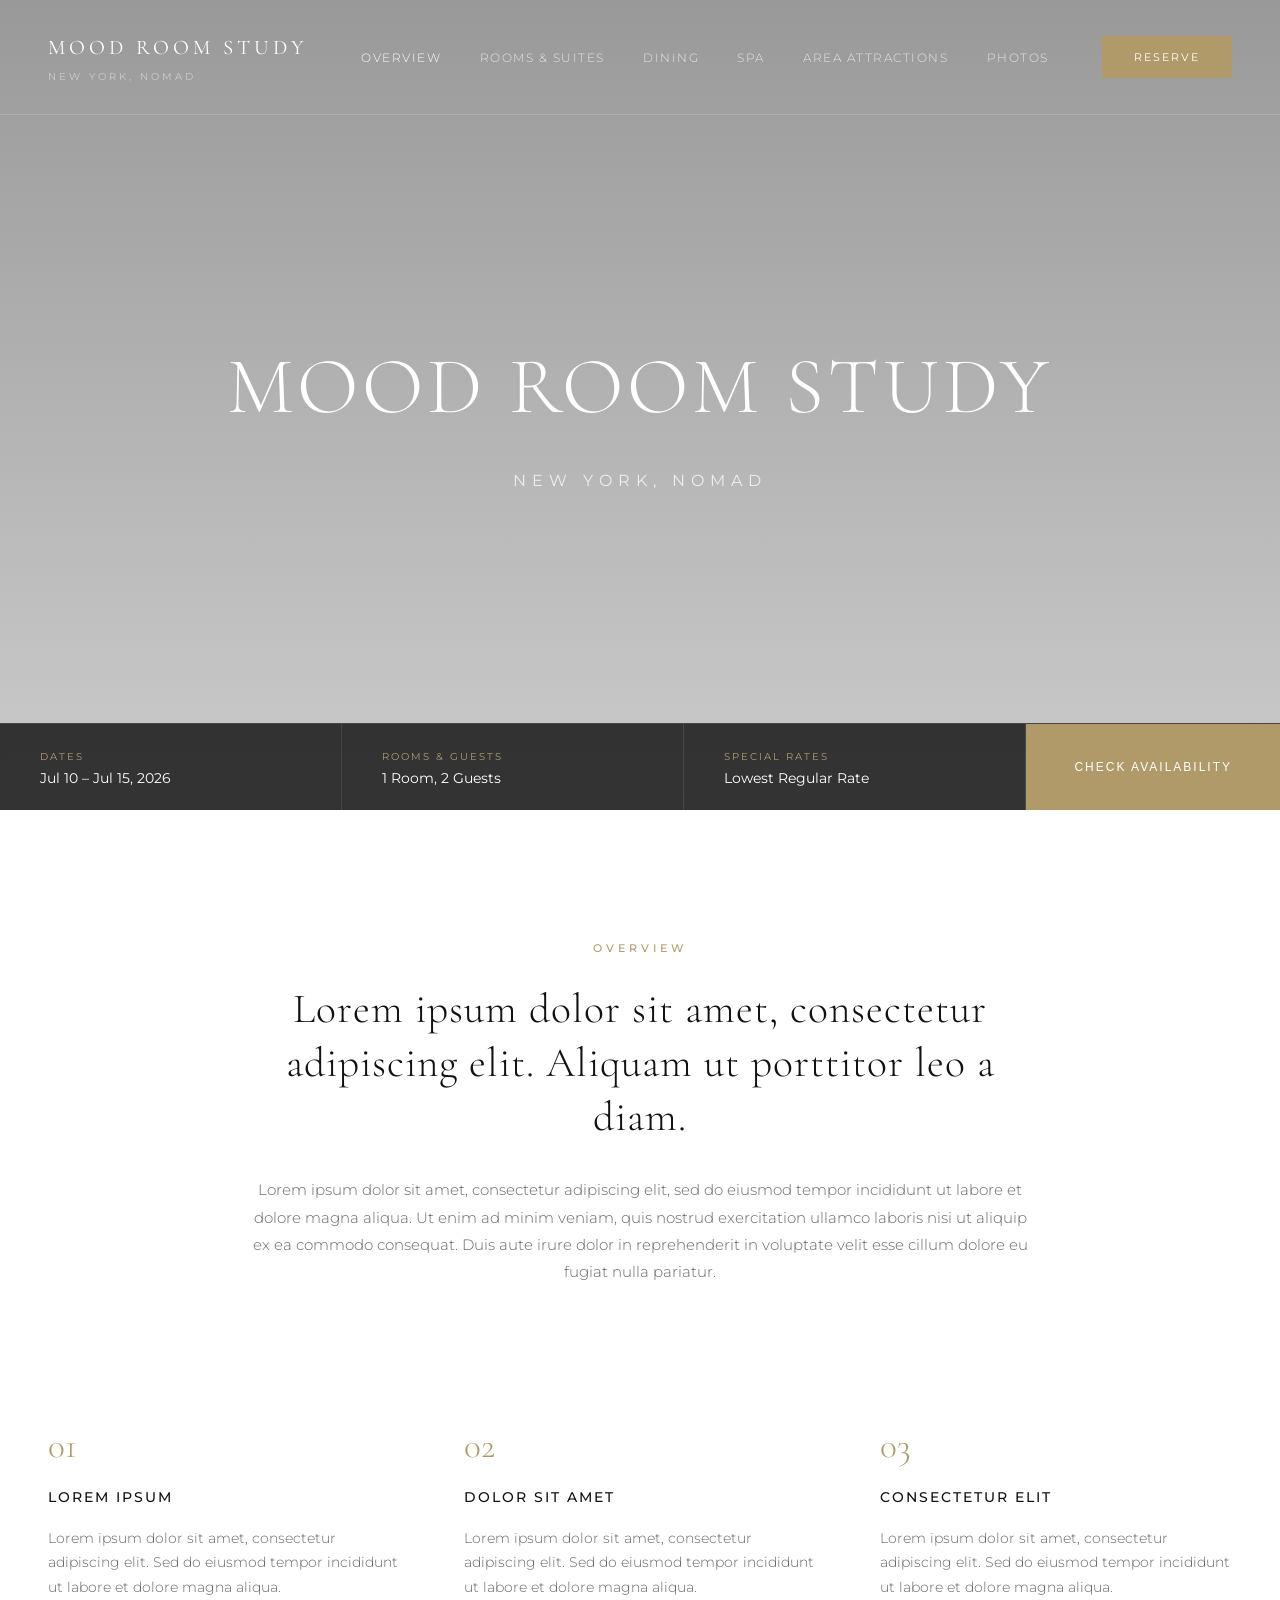
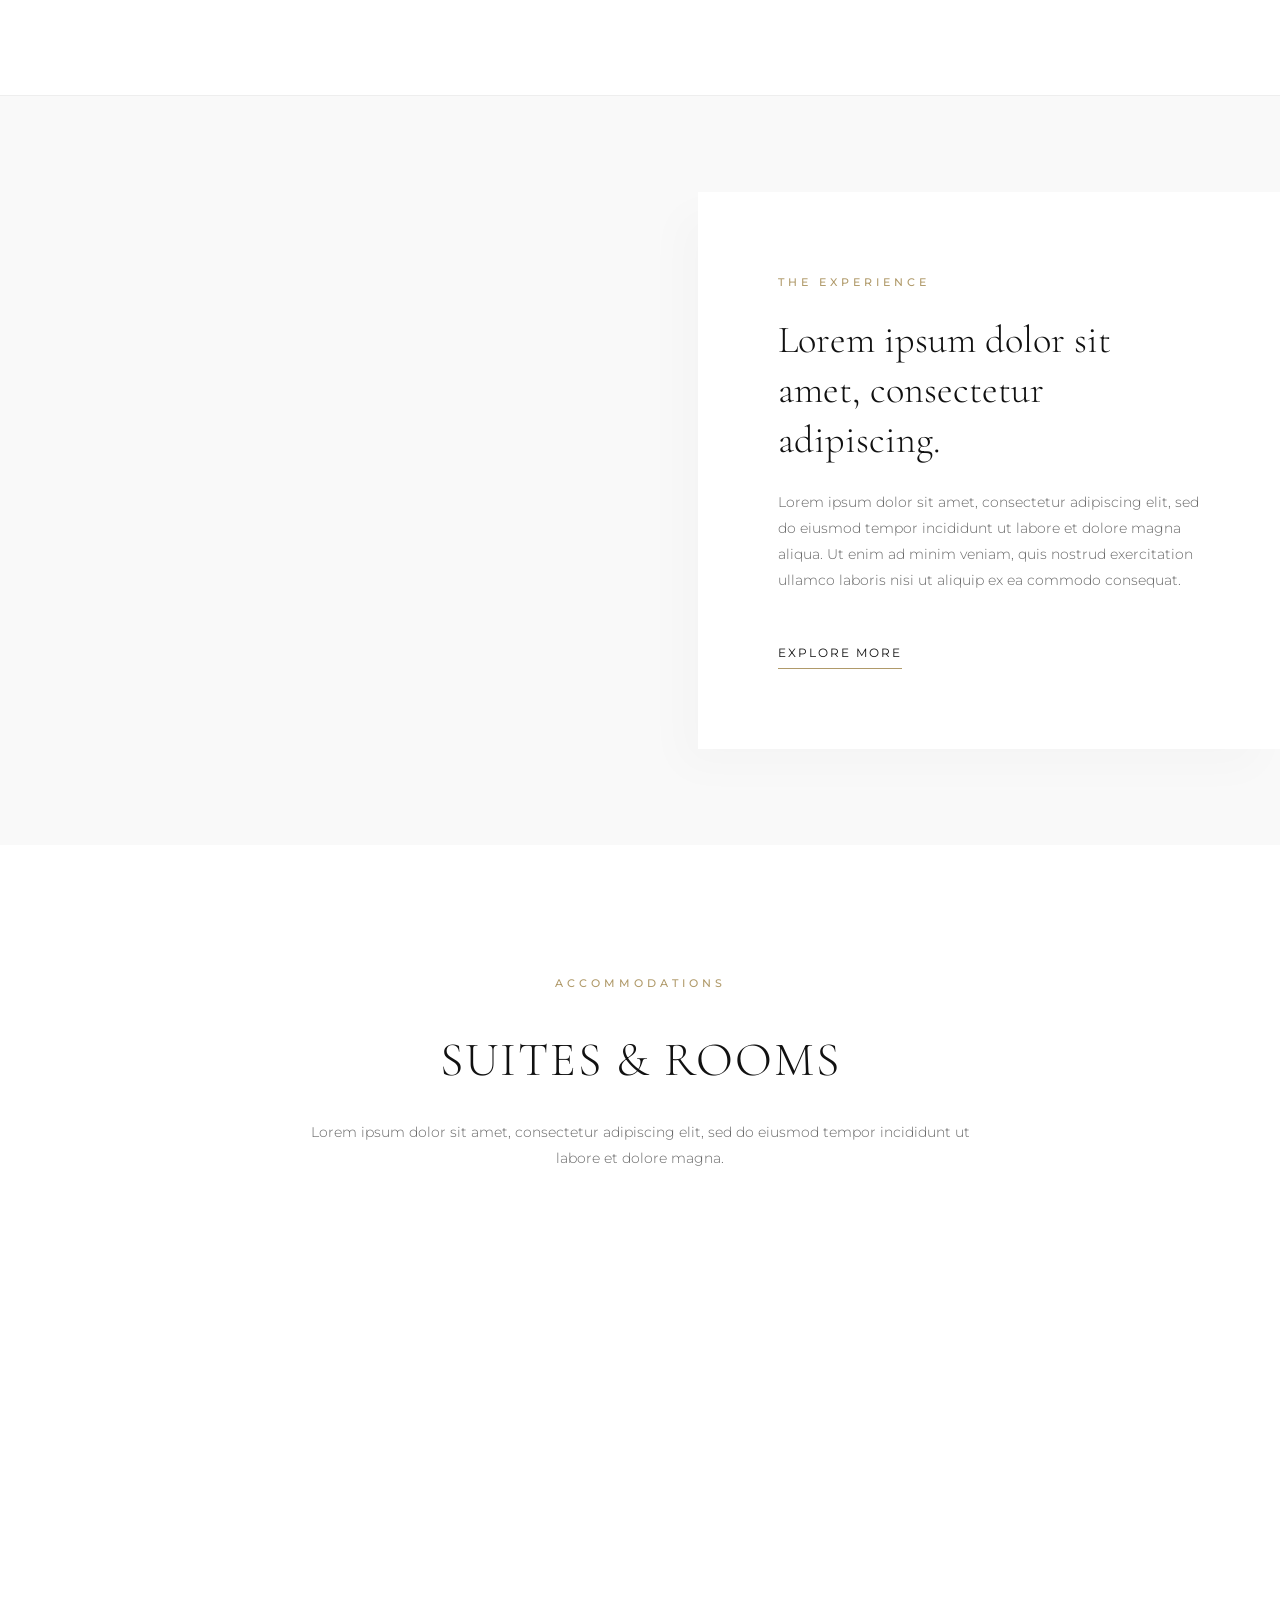
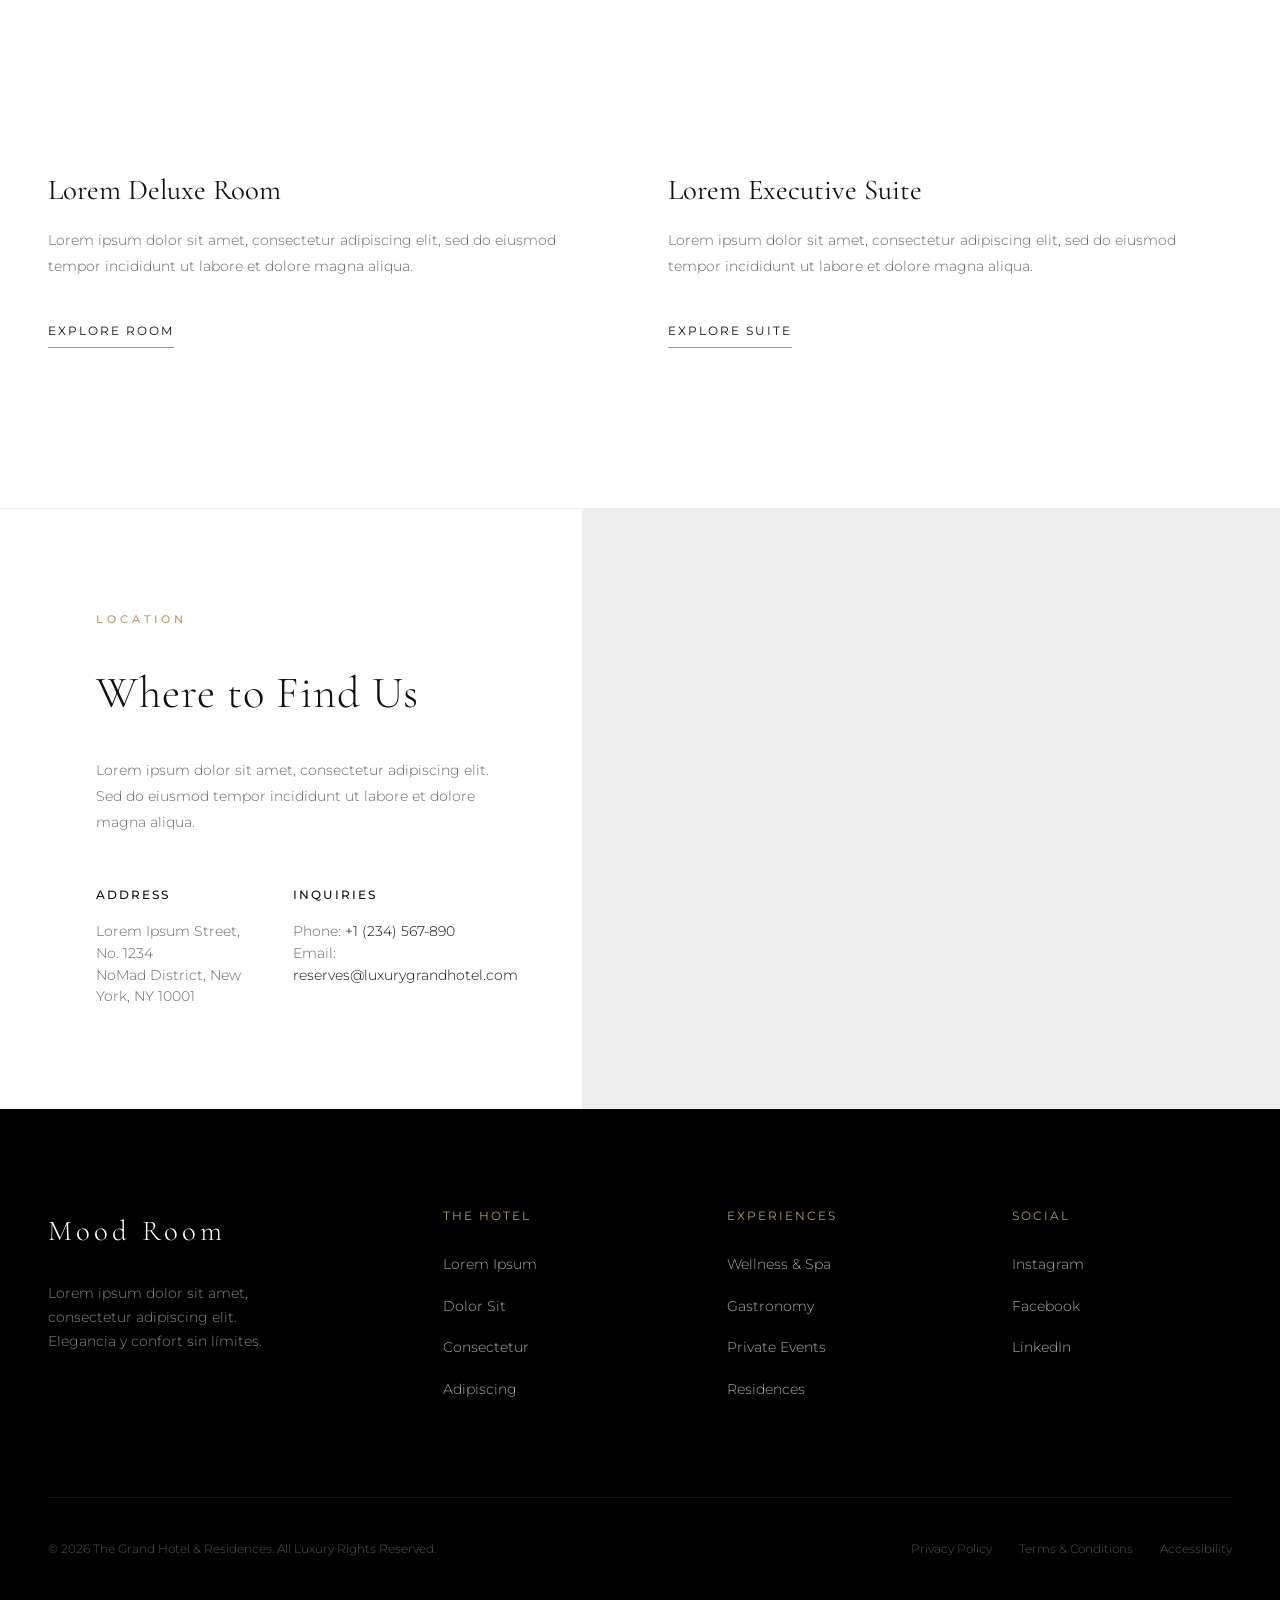
==== index.html @ 5d23f2e6 "Add files via upload" ====
<!DOCTYPE html>
<html lang="es">
<head>
    <meta charset="UTF-8">
    <meta name="viewport" content="width=device-width, initial-scale=1.0">
    <title>Mood Room Study Co</title>
    <link rel="stylesheet" href="style.css">
</head>
<body>

    <!-- NAV/HEADER ESTILO RITZ -->
    <header>
        <div class="header-container">
            <a href="#" class="logo">
                MOOD ROOM STUDY <span>NEW YORK, NOMAD</span>
            </a>
            <nav>
                <ul>
                    <li><a href="#" class="active">Overview</a></li>
                    <li><a href="#">Rooms & Suites</a></li>
                    <li><a href="#">Dining</a></li>
                    <li><a href="#">Spa</a></li>
                    <li><a href="#">Area Attractions</a></li>
                    <li><a href="#">Photos</a></li>
                </ul>
            </nav>
            <a href="#" class="btn-reserve">Reserve</a>
        </div>
    </header>

    <!-- HERO SECTION -->
    <section class="hero">
        <div class="hero-overlay"></div>
        <div class="hero-content">
            <h1>Mood Room Study</h1>
            <p class="hotel-location">New York, NoMad</p>
        </div>

        <!-- BARRA DE RESERVA INTEGRADA -->
        <div class="booking-strip">
            <div class="booking-item">
                <span>Dates</span>
                <input type="text" value="Jul 10 – Jul 15, 2026" readonly>
            </div>
            <div class="booking-item">
                <span>Rooms & Guests</span>
                <input type="text" value="1 Room, 2 Guests" readonly>
            </div>
            <div class="booking-item">
                <span>Special Rates</span>
                <input type="text" value="Lowest Regular Rate" readonly>
            </div>
            <button class="booking-submit">Check Availability</button>
        </div>
    </section>

    <!-- INTRODUCCIÓN PRINCIPAL -->
    <section class="overview-intro">
        <div class="container-small">
            <span class="section-tag">Overview</span>
            <h2>Lorem ipsum dolor sit amet, consectetur adipiscing elit. Aliquam ut porttitor leo a diam.</h2>
            <p>Lorem ipsum dolor sit amet, consectetur adipiscing elit, sed do eiusmod tempor incididunt ut labore et dolore magna aliqua. Ut enim ad minim veniam, quis nostrud exercitation ullamco laboris nisi ut aliquip ex ea commodo consequat. Duis aute irure dolor in reprehenderit in voluptate velit esse cillum dolore eu fugiat nulla pariatur.</p>
        </div>
    </section>

    <!-- SECCIÓN DE AMENIDADES / HIGHLIGHTS (3 COLUMNAS DELGADAS) -->
    <section class="hotel-highlights">
        <div class="container-large">
            <div class="highlights-grid">
                <div class="highlight-item">
                    <span class="highlight-number">01</span>
                    <h3>Lorem Ipsum</h3>
                    <p>Lorem ipsum dolor sit amet, consectetur adipiscing elit. Sed do eiusmod tempor incididunt ut labore et dolore magna aliqua.</p>
                </div>
                <div class="highlight-item">
                    <span class="highlight-number">02</span>
                    <h3>Dolor Sit Amet</h3>
                    <p>Lorem ipsum dolor sit amet, consectetur adipiscing elit. Sed do eiusmod tempor incididunt ut labore et dolore magna aliqua.</p>
                </div>
                <div class="highlight-item">
                    <span class="highlight-number">03</span>
                    <h3>Consectetur Elit</h3>
                    <p>Lorem ipsum dolor sit amet, consectetur adipiscing elit. Sed do eiusmod tempor incididunt ut labore et dolore magna aliqua.</p>
                </div>
            </div>
        </div>
    </section>

    <!-- BANNER INTERMEDIO DE LUJO (IMAGEN + TEXTO) -->
    <section class="mid-banner">
        <div class="mid-banner-grid">
            <div class="mid-banner-img"></div>
            <div class="mid-banner-text">
                <span class="section-tag">The Experience</span>
                <h2>Lorem ipsum dolor sit amet, consectetur adipiscing.</h2>
                <p>Lorem ipsum dolor sit amet, consectetur adipiscing elit, sed do eiusmod tempor incididunt ut labore et dolore magna aliqua. Ut enim ad minim veniam, quis nostrud exercitation ullamco laboris nisi ut aliquip ex ea commodo consequat.</p>
                <a href="#" class="luxury-link">Explore More</a>
            </div>
        </div>
    </section>

    <!-- SECCIÓN: SUITES & ROOMS (AQUÍ CIERRA EL CÓDIGO) -->
    <section class="rooms-suites-section">
        <div class="container-large">
            <div class="rooms-header">
                <span class="section-tag">Accommodations</span>
                <h2>Suites & Rooms</h2>
                <p>Lorem ipsum dolor sit amet, consectetur adipiscing elit, sed do eiusmod tempor incididunt ut labore et dolore magna.</p>
            </div>

            <div class="rooms-showcase-grid">
                <!-- Habitación Tipo 1 -->
                <div class="room-showcase-card">
                    <div class="room-showcase-img img-room-1"></div>
                    <div class="room-showcase-content">
                        <h3>Lorem Deluxe Room</h3>
                        <p>Lorem ipsum dolor sit amet, consectetur adipiscing elit, sed do eiusmod tempor incididunt ut labore et dolore magna aliqua.</p>
                        <a href="#" class="luxury-link">Explore Room</a>
                    </div>
                </div>

                <!-- Habitación Tipo 2 -->
                <div class="room-showcase-card">
                    <div class="room-showcase-img img-room-2"></div>
                    <div class="room-showcase-content">
                        <h3>Lorem Executive Suite</h3>
                        <p>Lorem ipsum dolor sit amet, consectetur adipiscing elit, sed do eiusmod tempor incididunt ut labore et dolore magna aliqua.</p>
                        <a href="#" class="luxury-link">Explore Suite</a>
                    </div>
                </div>
            </div>
        </div>
    </section>
<section class="contact-map-section">
        <div class="contact-map-grid">
            <div class="contact-info-block">
                <span class="section-tag">Location</span>
                <h2>Where to Find Us</h2>
                <p class="contact-description">Lorem ipsum dolor sit amet, consectetur adipiscing elit. Sed do eiusmod tempor incididunt ut labore et dolore magna aliqua.</p>
                
                <div class="contact-details">
                    <div class="contact-item">
                        <h4>Address</h4>
                        <p>Lorem Ipsum Street, No. 1234<br>NoMad District, New York, NY 10001</p>
                    </div>
                    <div class="contact-item">
                        <h4>Inquiries</h4>
                        <p>Phone: <a href="tel:+1234567890">+1 (234) 567-890</a></p>
                        <p>Email: <a href="mailto:reserves@luxurygrandhotel.com">reserves@luxurygrandhotel.com</a></p>
                    </div>
                </div>
            </div>

            <div class="map-container">
                <iframe 
                    src="https://www.google.com/maps/embed?pb=!1m18!1m12!1m3!1d3022.617539313364!2d-73.9912443!3d40.7440461!2m3!1f0!2f0!3f0!3m2!1i1024!2i768!4f13.1!3m3!1m2!1s0x89c259a9b3117469%3A0xd134e199a405a163!2sThe%20Ritz-Carlton%20New%20York%2C%20NoMad!5e0!3m2!1ses!2s!4v1710000000000!5m2!1ses!2s" 
                    width="100%" 
                    height="100%" 
                    style="border:0;" 
                    allowfullscreen="" 
                    loading="lazy" 
                    referrerpolicy="no-referrer-when-downgrade">
                </iframe >
            </div>
        </div>
    </section>

    <footer class="main-footer">
        <div class="container-large">
            <div class="footer-grid">
                <div class="footer-col brand-col">
                    <h3>Mood Room</h3>
                    <p>Lorem ipsum dolor sit amet, consectetur adipiscing elit. Elegancia y confort sin límites.</p>
                </div>

                <div class="footer-col">
                    <h4>The Hotel</h4>
                    <ul>
                        <li><a href="#">Lorem Ipsum</a></li>
                        <li><a href="#">Dolor Sit</a></li>
                        <li><a href="#">Consectetur</a></li>
                        <li><a href="#">Adipiscing</a></li>
                    </ul>
                </div>

                <div class="footer-col">
                    <h4>Experiences</h4>
                    <ul>
                        <li><a href="#">Wellness & Spa</a></li>
                        <li><a href="#">Gastronomy</a></li>
                        <li><a href="#">Private Events</a></li>
                        <li><a href="#">Residences</a></li>
                    </ul>
                </div>

                <div class="footer-col">
                    <h4>Social</h4>
                    <ul>
                        <li><a href="#">Instagram</a></li>
                        <li><a href="#">Facebook</a></li>
                        <li><a href="#">LinkedIn</a></li>
                    </ul>
                </div>
            </div>

            <div class="footer-bottom">
                <p>&copy; 2026 The Grand Hotel & Residences. All Luxury Rights Reserved.</p>
                <div class="footer-legal-links">
                    <a href="#">Privacy Policy</a>
                    <a href="#">Terms & Conditions</a>
                    <a href="#">Accessibility</a>
                </div>
            </div>
        </div>
    </footer>
</body>
</html>
---- style.css ----
/* Importar fuentes premium */
@import url('https://fonts.googleapis.com/css2?family=Cormorant+Garamond:ital,wght@0,300;0,400;0,500;1,300&family=Montserrat:wght@200;300;400;500&display=swap');

:root {
    --bg-dark: #000000;
    --bg-light: #ffffff;
    --text-main: #111111;
    --text-muted: #666666;
    --gold-ritz: #b09a6a; /* El dorado apagado corporativo de Ritz */
    --font-serif: 'Cormorant Garamond', serif;
    --font-sans: 'Montserrat', sans-serif;
}

* {
    margin: 0;
    padding: 0;
    box-sizing: border-box;
}

body {
    font-family: var(--font-sans);
    color: var(--text-main);
    background-color: var(--bg-light);
    line-height: 1.8;
    -webkit-font-smoothing: antialiased;
}

/* CONTENEDORES ESTÁNDAR */
.container-large {
    max-width: 1400px;
    margin: 0 auto;
    padding: 0 3rem;
}

.container-small {
    max-width: 850px;
    margin: 0 auto;
    padding: 0 2rem;
}

.section-tag {
    font-size: 0.7rem;
    text-transform: uppercase;
    letter-spacing: 4px;
    color: var(--gold-ritz);
    display: block;
    margin-bottom: 1.5rem;
    font-weight: 500;
}

.luxury-link {
    font-size: 0.75rem;
    text-transform: uppercase;
    letter-spacing: 2px;
    color: var(--text-main);
    text-decoration: none;
    border-bottom: 1px solid var(--gold-ritz);
    padding-bottom: 5px;
    display: inline-block;
    margin-top: 1rem;
    transition: color 0.3s, border-color 0.3s;
}

.luxury-link:hover {
    color: var(--gold-ritz);
    border-color: var(--text-main);
}

/* --- HEADER / MENÚ --- */
header {
    position: absolute;
    top: 0;
    left: 0;
    width: 100%;
    z-index: 100;
    border-bottom: 1px solid rgba(255, 255, 255, 0.15);
}

.header-container {
    max-width: 1600px;
    margin: 0 auto;
    padding: 1.8rem 3rem;
    display: flex;
    justify-content: space-between;
    align-items: center;
}

.logo {
    font-family: var(--font-serif);
    color: #fff;
    font-size: 1.3rem;
    letter-spacing: 4px;
    text-transform: uppercase;
    text-decoration: none;
    font-weight: 400;
}

.logo span {
    font-family: var(--font-sans);
    font-size: 0.6rem;
    letter-spacing: 3px;
    display: block;
    color: #ccc;
    margin-top: 2px;
}

nav ul {
    display: flex;
    list-style: none;
}

nav ul li {
    margin: 0 1.2rem;
}

nav ul li a {
    color: rgba(255,255,255,0.75);
    text-decoration: none;
    font-size: 0.75rem;
    text-transform: uppercase;
    letter-spacing: 1.5px;
    font-weight: 300;
    transition: color 0.3s;
}

nav ul li a:hover, nav ul li a.active {
    color: #ffffff;
}

.btn-reserve {
    background-color: var(--gold-ritz);
    color: #fff;
    text-decoration: none;
    text-transform: uppercase;
    font-size: 0.7rem;
    letter-spacing: 2px;
    padding: 0.7rem 2rem;
    font-weight: 400;
    transition: background-color 0.3s;
}

.btn-reserve:hover {
    background-color: #968155;
}

/* --- HERO SECTION --- */
.hero {
    position: relative;
    height: 90vh;
    background: url('https://images.unsplash.com/photo-1542314831-068cd1dbfeeb?q=80&w=1920') no-repeat center center/cover;
    display: flex;
    flex-direction: column;
    justify-content: center;
    align-items: center;
    color: #fff;
    text-align: center;
}

.hero-overlay {
    position: absolute;
    top: 0; left: 0; width: 100%; height: 100%;
    background: linear-gradient(rgba(0,0,0,0.4), rgba(0,0,0,0.2));
}

.hero-content {
    position: relative;
    z-index: 10;
}

.hero-content h1 {
    font-family: var(--font-serif);
    font-size: 5rem;
    font-weight: 300;
    letter-spacing: 4px;
    text-transform: uppercase;
    margin-bottom: 0.5rem;
}

.hotel-location {
    font-size: 1rem;
    text-transform: uppercase;
    letter-spacing: 6px;
    color: #eee;
}

/* BARRA DE RESERVA INTEGRADA */
.booking-strip {
    position: absolute;
    bottom: 0;
    left: 0;
    width: 100%;
    background-color: rgba(0, 0, 0, 0.75);
    backdrop-filter: blur(10px);
    display: grid;
    grid-template-columns: repeat(3, 1fr) auto;
    z-index: 20;
    border-top: 1px solid rgba(255,255,255,0.1);
}

.booking-item {
    padding: 1.5rem 2.5rem;
    border-right: 1px solid rgba(255,255,255,0.1);
    display: flex;
    flex-direction: column;
    text-align: left;
}

.booking-item span {
    font-size: 0.6rem;
    text-transform: uppercase;
    letter-spacing: 2px;
    color: var(--gold-ritz);
    margin-bottom: 0.3rem;
}

.booking-item input {
    background: transparent;
    border: none;
    color: #fff;
    font-family: var(--font-sans);
    font-size: 0.85rem;
    outline: none;
}

.booking-submit {
    background-color: var(--gold-ritz);
    color: white;
    border: none;
    text-transform: uppercase;
    letter-spacing: 2px;
    font-size: 0.75rem;
    padding: 0 3rem;
    cursor: pointer;
    transition: background-color 0.3s;
}

.booking-submit:hover {
    background-color: #968155;
}

/* --- OVERVIEW INTRO --- */
.overview-intro {
    padding: 8rem 0 5rem 0;
    text-align: center;
}

.overview-intro h2 {
    font-family: var(--font-serif);
    font-size: 2.6rem;
    font-weight: 300;
    line-height: 1.3;
    margin-bottom: 2rem;
    letter-spacing: 1px;
}

.overview-intro p {
    font-size: 0.95rem;
    color: var(--text-muted);
    font-weight: 300;
}

/* --- HIGHLIGHTS --- */
.hotel-highlights {
    padding: 3rem 0 6rem 0;
    border-bottom: 1px solid #eee;
}

.highlights-grid {
    display: grid;
    grid-template-columns: repeat(3, 1fr);
    gap: 4rem;
}

.highlight-item {
    text-align: left;
}

.highlight-number {
    font-family: var(--font-serif);
    font-size: 2.2rem;
    color: var(--gold-ritz);
    display: block;
    margin-bottom: 0.5rem;
    font-weight: 300;
}

.highlight-item h3 {
    font-family: var(--font-sans);
    font-size: 0.85rem;
    text-transform: uppercase;
    letter-spacing: 2px;
    margin-bottom: 1rem;
    font-weight: 500;
}

.highlight-item p {
    font-size: 0.85rem;
    color: var(--text-muted);
    font-weight: 300;
}

/* --- MID BANNER --- */
.mid-banner {
    padding: 6rem 0;
    background-color: #f9f9f9;
}

.mid-banner-grid {
    display: grid;
    grid-template-columns: 1.2fr 1fr;
    align-items: center;
}

.mid-banner-img {
    height: 550px;
    background: url('https://images.unsplash.com/photo-1566073771259-6a8506099945?q=80&w=1200') no-repeat center center/cover;
}

.mid-banner-text {
    padding: 5rem;
    background-color: #ffffff;
    box-shadow: -20px 20px 40px rgba(0,0,0,0.02);
}

.mid-banner-text h2 {
    font-family: var(--font-serif);
    font-size: 2.4rem;
    font-weight: 300;
    line-height: 1.3;
    margin-bottom: 1.5rem;
}

.mid-banner-text p {
    font-size: 0.9rem;
    color: var(--text-muted);
    font-weight: 300;
    margin-bottom: 2rem;
}

/* --- SUITES & ROOMS (PUNTO FINAL) --- */
.rooms-suites-section {
    padding: 8rem 0;
}

.rooms-header {
    text-align: center;
    max-width: 700px;
    margin: 0 auto 5rem auto;
}

.rooms-header h2 {
    font-family: var(--font-serif);
    font-size: 3rem;
    font-weight: 300;
    letter-spacing: 2px;
    text-transform: uppercase;
    margin-bottom: 1rem;
}

.rooms-header p {
    font-size: 0.9rem;
    color: var(--text-muted);
    font-weight: 300;
}

.rooms-showcase-grid {
    display: grid;
    grid-template-columns: 1fr 1fr;
    gap: 3.5rem;
}

.room-showcase-card {
    display: flex;
    flex-direction: column;
}

.room-showcase-img {
    width: 100%;
    height: 480px;
}

.img-room-1 {
    background: url('https://images.unsplash.com/photo-1618773928121-c32242e63f39?q=80&w=800') no-repeat center center/cover;
}

.img-room-2 {
    background: url('https://images.unsplash.com/photo-1590490360182-c33d57733427?q=80&w=800') no-repeat center center/cover;
}

.room-showcase-content {
    padding: 2rem 0;
}

.room-showcase-content h3 {
    font-family: var(--font-serif);
    font-size: 1.8rem;
    font-weight: 400;
    margin-bottom: 0.8rem;
}

.room-showcase-content p {
    font-size: 0.9rem;
    color: var(--text-muted);
    font-weight: 300;
    margin-bottom: 1.5rem;
}

/* --- AJUSTES RESPONSIVOS BÁSICOS --- */
@media(max-width: 1024px) {
    nav, .btn-reserve { display: none; }
    .booking-strip { grid-template-columns: 1fr; }
    .booking-item { border-right: none; border-bottom: 1px solid rgba(255,255,255,0.1); }
    .highlights-grid, .mid-banner-grid, .rooms-showcase-grid { grid-template-columns: 1fr; gap: 2rem; }
    .mid-banner-text { padding: 2rem; }
}
/* --- ESTILOS DE MAPA + CONTACTO --- */
.contact-map-section {
    background-color: #ffffff;
    border-top: 1px solid #eee;
}

.contact-map-grid {
    display: grid;
    grid-template-columns: 1fr 1.2fr;
    min-height: 600px;
}

.contact-info-block {
    padding: 6rem 4rem 6rem 6rem;
    display: flex;
    flex-direction: column;
    justify-content: center;
}

.contact-info-block h2 {
    font-family: var(--font-serif);
    font-size: 2.8rem;
    font-weight: 300;
    margin-bottom: 1.5rem;
    letter-spacing: 1px;
}

.contact-description {
    font-size: 0.9rem;
    color: var(--text-muted);
    margin-bottom: 3rem;
    font-weight: 300;
}

.contact-details {
    display: grid;
    grid-template-columns: 1fr 1fr;
    gap: 2rem;
}

.contact-item h4 {
    font-size: 0.75rem;
    text-transform: uppercase;
    letter-spacing: 2px;
    margin-bottom: 1rem;
    color: var(--text-main);
    font-weight: 500;
}

.contact-item p {
    font-size: 0.85rem;
    color: var(--text-muted);
    font-weight: 300;
    line-height: 1.6;
}

.contact-item a {
    color: var(--text-main);
    text-decoration: none;
    border-bottom: 1px solid transparent;
    transition: border-color 0.3s;
}

.contact-item a:hover {
    border-color: var(--gold-ritz);
}

.map-container {
    width: 100%;
    height: 100%;
    min-height: 450px;
    background-color: #eee;
}

/* --- ESTILOS DEL PIE DE PÁGINA (FOOTER) --- */
.main-footer {
    background-color: var(--bg-dark);
    color: #ffffff;
    padding: 6rem 0 3rem 0;
}

.footer-grid {
    display: grid;
    grid-template-columns: 1.5fr repeat(3, 1fr);
    gap: 4rem;
    padding-bottom: 5rem;
    border-bottom: 1px solid rgba(255, 255, 255, 0.08);
}

.brand-col h3 {
    font-family: var(--font-serif);
    font-size: 1.8rem;
    letter-spacing: 4px;
    font-weight: 300;
    margin-bottom: 1.5rem;
}

.brand-col p {
    font-size: 0.85rem;
    color: #888;
    max-width: 260px;
    font-weight: 300;
}

.footer-col h4 {
    font-size: 0.75rem;
    text-transform: uppercase;
    letter-spacing: 2px;
    color: var(--gold-ritz);
    margin-bottom: 1.5rem;
    font-weight: 400;
}

.footer-col ul {
    list-style: none;
}

.footer-col ul li {
    margin-bottom: 0.8rem;
}

.footer-col ul li a {
    color: #aaa;
    text-decoration: none;
    font-size: 0.85rem;
    font-weight: 300;
    transition: color 0.3s;
}

.footer-col ul li a:hover {
    color: #ffffff;
}

.footer-bottom {
    padding-top: 2.5rem;
    display: flex;
    justify-content: space-between;
    align-items: center;
    font-size: 0.75rem;
    color: #555;
    font-weight: 300;
}

.footer-legal-links a {
    color: #555;
    text-decoration: none;
    margin-left: 1.5rem;
    transition: color 0.3s;
}

.footer-legal-links a:hover {
    color: #aaa;
}

/* --- RESPONSIVO PARA ESTAS SECCIONES --- */
@media(max-width: 992px) {
    .contact-map-grid {
        grid-template-columns: 1fr;
    }
    .contact-info-block {
        padding: 4rem 2rem;
    }
    .footer-grid {
        grid-template-columns: 1fr 1fr;
        gap: 3rem;
    }
    .footer-bottom {
        flex-direction: column;
        gap: 1rem;
        text-align: center;
    }
    .footer-legal-links a {
        margin: 0 0.8rem;
    }
}

@media(max-width: 576px) {
    .contact-details {
        grid-template-columns: 1fr;
    }
    .footer-grid {
        grid-template-columns: 1fr;
    }
}
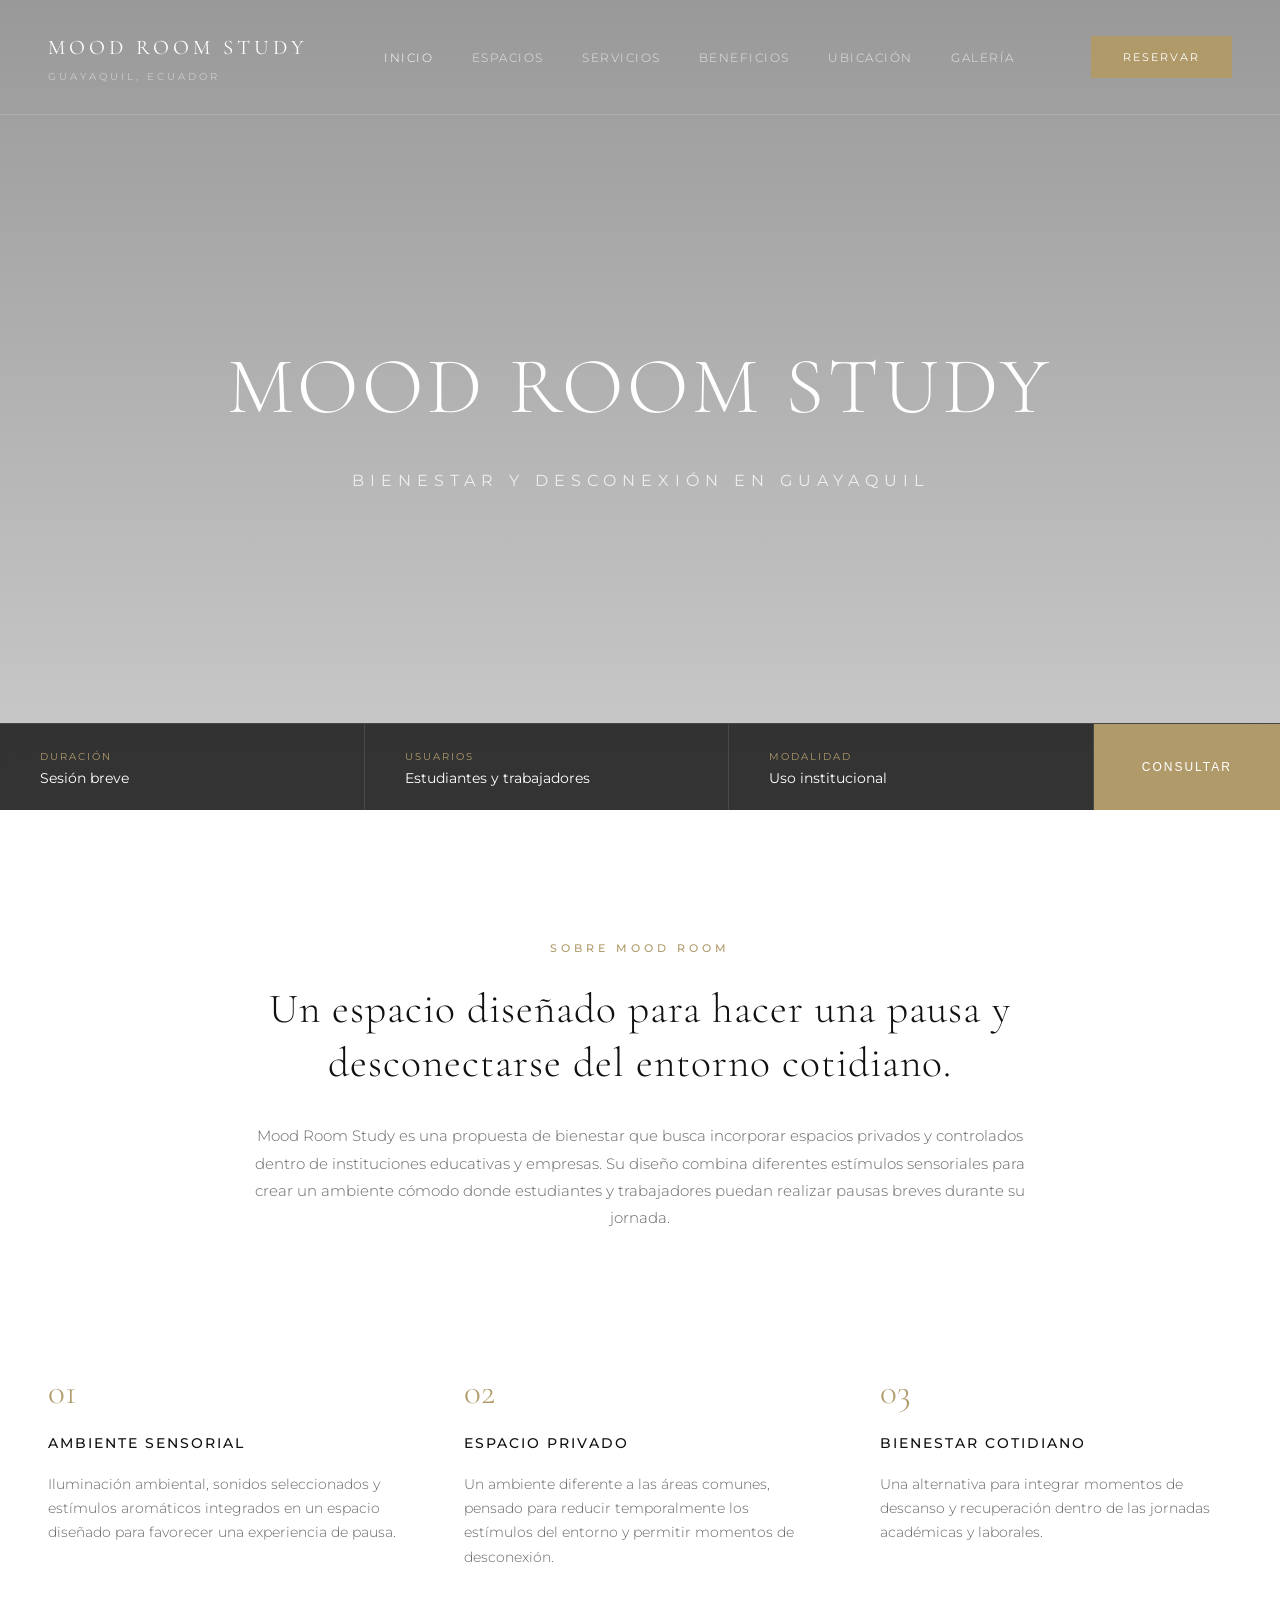
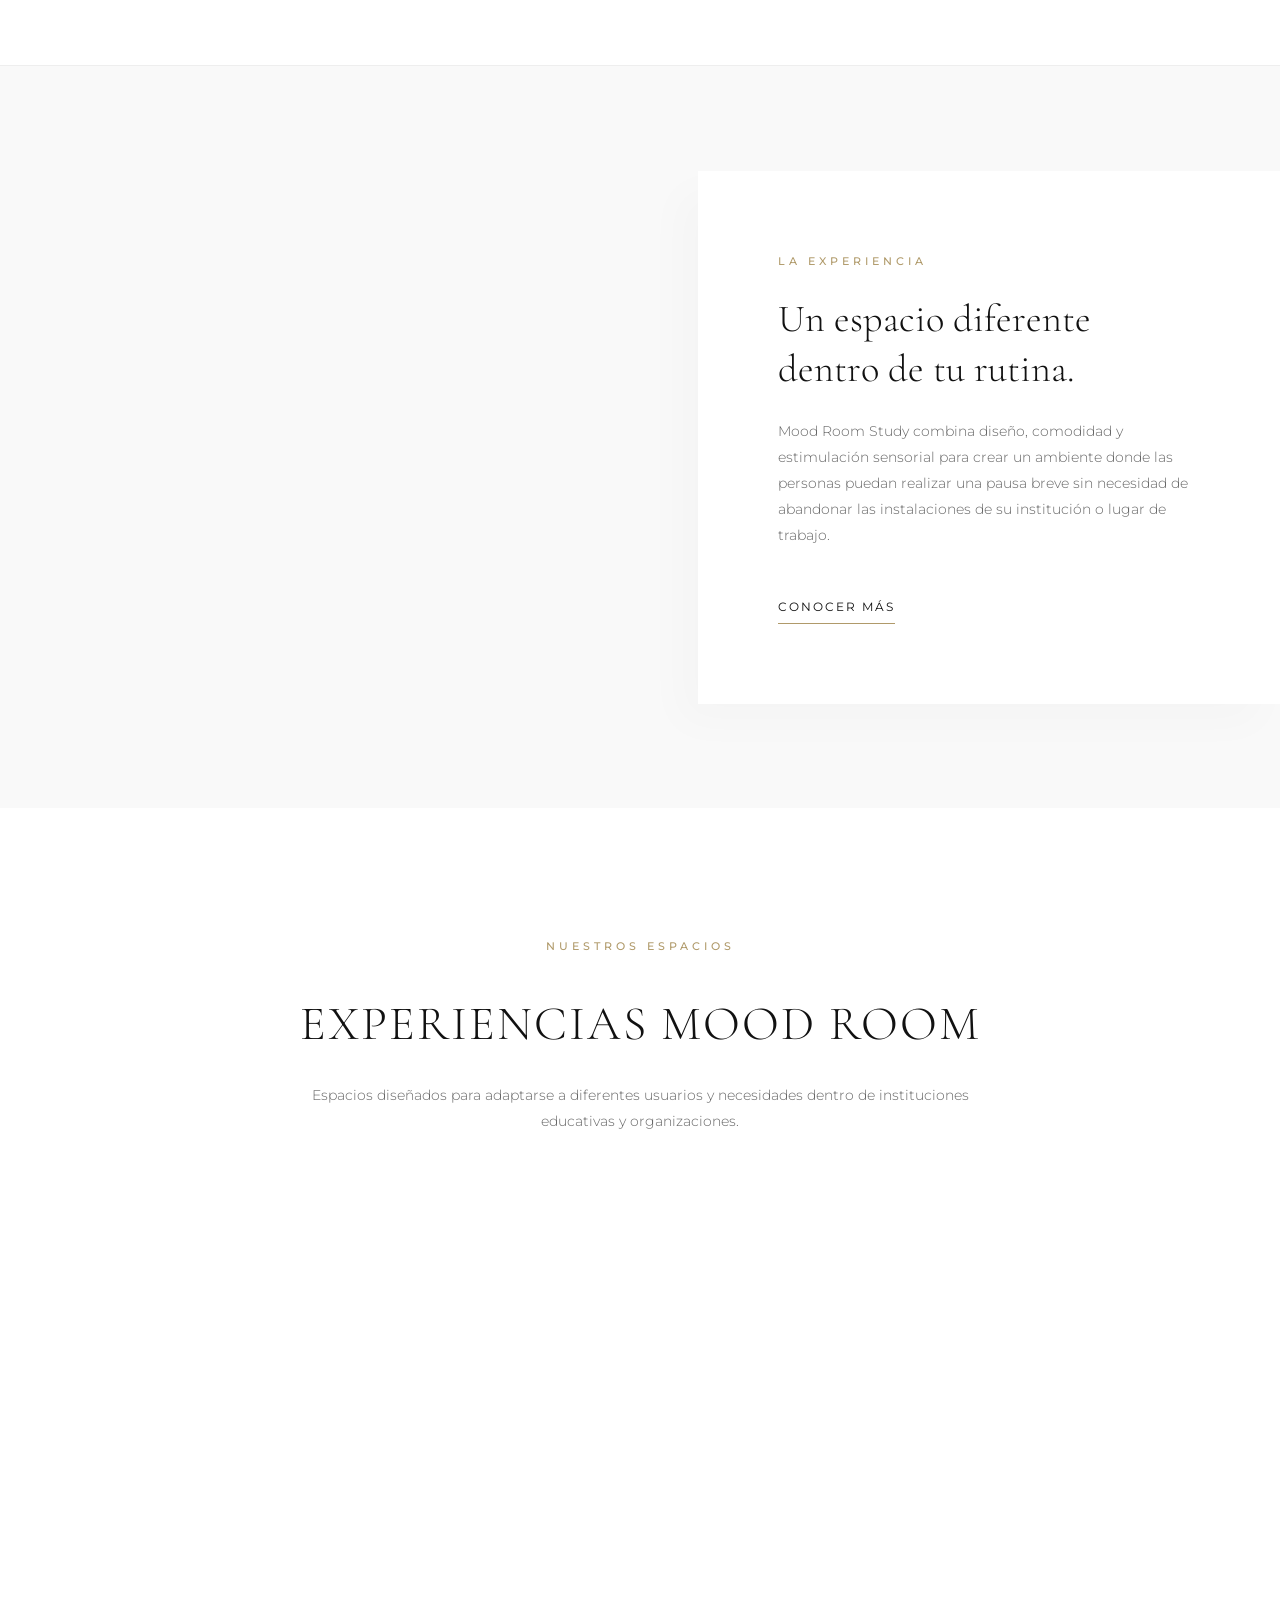
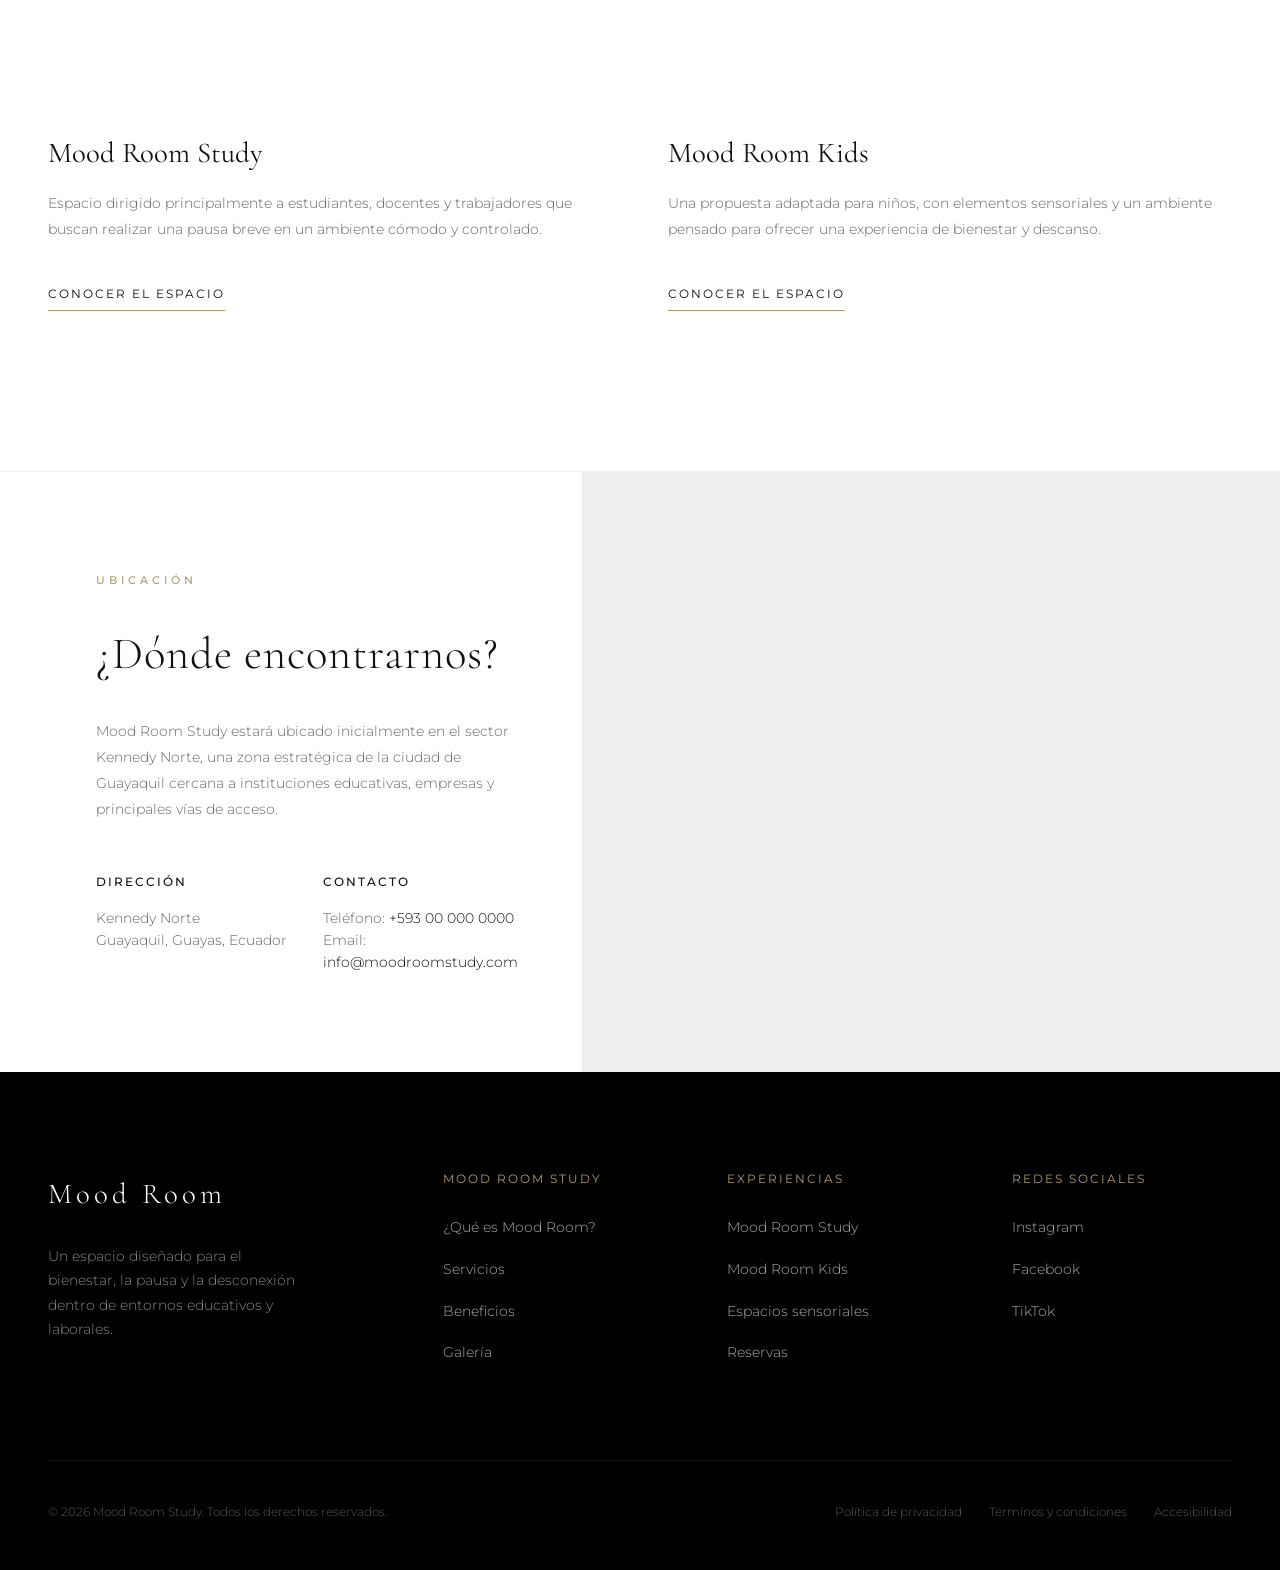
==== commit f91c00cf: "Update index.html" ====
--- a/index.html
+++ b/index.html
@@ -3,28 +3,28 @@
 <head>
     <meta charset="UTF-8">
     <meta name="viewport" content="width=device-width, initial-scale=1.0">
-    <title>Mood Room Study Co</title>
+    <title>Mood Room Study</title>
     <link rel="stylesheet" href="style.css">
 </head>
 <body>
 
-    <!-- NAV/HEADER ESTILO RITZ -->
+    <!-- NAV/HEADER -->
     <header>
         <div class="header-container">
             <a href="#" class="logo">
-                MOOD ROOM STUDY <span>NEW YORK, NOMAD</span>
+                MOOD ROOM STUDY <span>GUAYAQUIL, ECUADOR</span>
             </a>
             <nav>
                 <ul>
-                    <li><a href="#" class="active">Overview</a></li>
-                    <li><a href="#">Rooms & Suites</a></li>
-                    <li><a href="#">Dining</a></li>
-                    <li><a href="#">Spa</a></li>
-                    <li><a href="#">Area Attractions</a></li>
-                    <li><a href="#">Photos</a></li>
+                    <li><a href="#" class="active">Inicio</a></li>
+                    <li><a href="#">Espacios</a></li>
+                    <li><a href="#">Servicios</a></li>
+                    <li><a href="#">Beneficios</a></li>
+                    <li><a href="#">Ubicación</a></li>
+                    <li><a href="#">Galería</a></li>
                 </ul>
             </nav>
-            <a href="#" class="btn-reserve">Reserve</a>
+            <a href="#" class="btn-reserve">Reservar</a>
         </div>
     </header>
 
@@ -33,185 +33,193 @@
         <div class="hero-overlay"></div>
         <div class="hero-content">
             <h1>Mood Room Study</h1>
-            <p class="hotel-location">New York, NoMad</p>
+            <p class="hotel-location">Bienestar y desconexión en Guayaquil</p>
         </div>
 
         <!-- BARRA DE RESERVA INTEGRADA -->
         <div class="booking-strip">
             <div class="booking-item">
-                <span>Dates</span>
-                <input type="text" value="Jul 10 – Jul 15, 2026" readonly>
+                <span>Duración</span>
+                <input type="text" value="Sesión breve" readonly>
             </div>
             <div class="booking-item">
-                <span>Rooms & Guests</span>
-                <input type="text" value="1 Room, 2 Guests" readonly>
+                <span>Usuarios</span>
+                <input type="text" value="Estudiantes y trabajadores" readonly>
             </div>
             <div class="booking-item">
-                <span>Special Rates</span>
-                <input type="text" value="Lowest Regular Rate" readonly>
-            </div>
-            <button class="booking-submit">Check Availability</button>
+                <span>Modalidad</span>
+                <input type="text" value="Uso institucional" readonly>
+            </div>
+            <button class="booking-submit">Consultar</button>
         </div>
     </section>
 
     <!-- INTRODUCCIÓN PRINCIPAL -->
     <section class="overview-intro">
         <div class="container-small">
-            <span class="section-tag">Overview</span>
-            <h2>Lorem ipsum dolor sit amet, consectetur adipiscing elit. Aliquam ut porttitor leo a diam.</h2>
-            <p>Lorem ipsum dolor sit amet, consectetur adipiscing elit, sed do eiusmod tempor incididunt ut labore et dolore magna aliqua. Ut enim ad minim veniam, quis nostrud exercitation ullamco laboris nisi ut aliquip ex ea commodo consequat. Duis aute irure dolor in reprehenderit in voluptate velit esse cillum dolore eu fugiat nulla pariatur.</p>
-        </div>
-    </section>
-
-    <!-- SECCIÓN DE AMENIDADES / HIGHLIGHTS (3 COLUMNAS DELGADAS) -->
+            <span class="section-tag">Sobre Mood Room</span>
+            <h2>Un espacio diseñado para hacer una pausa y desconectarse del entorno cotidiano.</h2>
+            <p>Mood Room Study es una propuesta de bienestar que busca incorporar espacios privados y controlados dentro de instituciones educativas y empresas. Su diseño combina diferentes estímulos sensoriales para crear un ambiente cómodo donde estudiantes y trabajadores puedan realizar pausas breves durante su jornada.</p>
+        </div>
+    </section>
+
+    <!-- SECCIÓN DE AMENIDADES / HIGHLIGHTS -->
     <section class="hotel-highlights">
         <div class="container-large">
             <div class="highlights-grid">
                 <div class="highlight-item">
                     <span class="highlight-number">01</span>
-                    <h3>Lorem Ipsum</h3>
-                    <p>Lorem ipsum dolor sit amet, consectetur adipiscing elit. Sed do eiusmod tempor incididunt ut labore et dolore magna aliqua.</p>
+                    <h3>Ambiente sensorial</h3>
+                    <p>Iluminación ambiental, sonidos seleccionados y estímulos aromáticos integrados en un espacio diseñado para favorecer una experiencia de pausa.</p>
                 </div>
                 <div class="highlight-item">
                     <span class="highlight-number">02</span>
-                    <h3>Dolor Sit Amet</h3>
-                    <p>Lorem ipsum dolor sit amet, consectetur adipiscing elit. Sed do eiusmod tempor incididunt ut labore et dolore magna aliqua.</p>
+                    <h3>Espacio privado</h3>
+                    <p>Un ambiente diferente a las áreas comunes, pensado para reducir temporalmente los estímulos del entorno y permitir momentos de desconexión.</p>
                 </div>
                 <div class="highlight-item">
                     <span class="highlight-number">03</span>
-                    <h3>Consectetur Elit</h3>
-                    <p>Lorem ipsum dolor sit amet, consectetur adipiscing elit. Sed do eiusmod tempor incididunt ut labore et dolore magna aliqua.</p>
-                </div>
-            </div>
-        </div>
-    </section>
-
-    <!-- BANNER INTERMEDIO DE LUJO (IMAGEN + TEXTO) -->
+                    <h3>Bienestar cotidiano</h3>
+                    <p>Una alternativa para integrar momentos de descanso y recuperación dentro de las jornadas académicas y laborales.</p>
+                </div>
+            </div>
+        </div>
+    </section>
+
+    <!-- BANNER INTERMEDIO -->
     <section class="mid-banner">
         <div class="mid-banner-grid">
             <div class="mid-banner-img"></div>
             <div class="mid-banner-text">
-                <span class="section-tag">The Experience</span>
-                <h2>Lorem ipsum dolor sit amet, consectetur adipiscing.</h2>
-                <p>Lorem ipsum dolor sit amet, consectetur adipiscing elit, sed do eiusmod tempor incididunt ut labore et dolore magna aliqua. Ut enim ad minim veniam, quis nostrud exercitation ullamco laboris nisi ut aliquip ex ea commodo consequat.</p>
-                <a href="#" class="luxury-link">Explore More</a>
-            </div>
-        </div>
-    </section>
-
-    <!-- SECCIÓN: SUITES & ROOMS (AQUÍ CIERRA EL CÓDIGO) -->
+                <span class="section-tag">La experiencia</span>
+                <h2>Un espacio diferente dentro de tu rutina.</h2>
+                <p>Mood Room Study combina diseño, comodidad y estimulación sensorial para crear un ambiente donde las personas puedan realizar una pausa breve sin necesidad de abandonar las instalaciones de su institución o lugar de trabajo.</p>
+                <a href="#" class="luxury-link">Conocer más</a>
+            </div>
+        </div>
+    </section>
+
+    <!-- SECCIÓN: ESPACIOS -->
     <section class="rooms-suites-section">
         <div class="container-large">
             <div class="rooms-header">
-                <span class="section-tag">Accommodations</span>
-                <h2>Suites & Rooms</h2>
-                <p>Lorem ipsum dolor sit amet, consectetur adipiscing elit, sed do eiusmod tempor incididunt ut labore et dolore magna.</p>
+                <span class="section-tag">Nuestros espacios</span>
+                <h2>Experiencias Mood Room</h2>
+                <p>Espacios diseñados para adaptarse a diferentes usuarios y necesidades dentro de instituciones educativas y organizaciones.</p>
             </div>
 
             <div class="rooms-showcase-grid">
-                <!-- Habitación Tipo 1 -->
+
+                <!-- Espacio Tipo 1 -->
                 <div class="room-showcase-card">
                     <div class="room-showcase-img img-room-1"></div>
                     <div class="room-showcase-content">
-                        <h3>Lorem Deluxe Room</h3>
-                        <p>Lorem ipsum dolor sit amet, consectetur adipiscing elit, sed do eiusmod tempor incididunt ut labore et dolore magna aliqua.</p>
-                        <a href="#" class="luxury-link">Explore Room</a>
-                    </div>
-                </div>
-
-                <!-- Habitación Tipo 2 -->
+                        <h3>Mood Room Study</h3>
+                        <p>Espacio dirigido principalmente a estudiantes, docentes y trabajadores que buscan realizar una pausa breve en un ambiente cómodo y controlado.</p>
+                        <a href="#" class="luxury-link">Conocer el espacio</a>
+                    </div>
+                </div>
+
+                <!-- Espacio Tipo 2 -->
                 <div class="room-showcase-card">
                     <div class="room-showcase-img img-room-2"></div>
                     <div class="room-showcase-content">
-                        <h3>Lorem Executive Suite</h3>
-                        <p>Lorem ipsum dolor sit amet, consectetur adipiscing elit, sed do eiusmod tempor incididunt ut labore et dolore magna aliqua.</p>
-                        <a href="#" class="luxury-link">Explore Suite</a>
-                    </div>
-                </div>
-            </div>
-        </div>
-    </section>
-<section class="contact-map-section">
+                        <h3>Mood Room Kids</h3>
+                        <p>Una propuesta adaptada para niños, con elementos sensoriales y un ambiente pensado para ofrecer una experiencia de bienestar y descanso.</p>
+                        <a href="#" class="luxury-link">Conocer el espacio</a>
+                    </div>
+                </div>
+
+            </div>
+        </div>
+    </section>
+
+    <!-- UBICACIÓN Y CONTACTO -->
+    <section class="contact-map-section">
         <div class="contact-map-grid">
             <div class="contact-info-block">
-                <span class="section-tag">Location</span>
-                <h2>Where to Find Us</h2>
-                <p class="contact-description">Lorem ipsum dolor sit amet, consectetur adipiscing elit. Sed do eiusmod tempor incididunt ut labore et dolore magna aliqua.</p>
+                <span class="section-tag">Ubicación</span>
+                <h2>¿Dónde encontrarnos?</h2>
+                <p class="contact-description">Mood Room Study estará ubicado inicialmente en el sector Kennedy Norte, una zona estratégica de la ciudad de Guayaquil cercana a instituciones educativas, empresas y principales vías de acceso.</p>
                 
                 <div class="contact-details">
                     <div class="contact-item">
-                        <h4>Address</h4>
-                        <p>Lorem Ipsum Street, No. 1234<br>NoMad District, New York, NY 10001</p>
+                        <h4>Dirección</h4>
+                        <p>Kennedy Norte<br>Guayaquil, Guayas, Ecuador</p>
                     </div>
                     <div class="contact-item">
-                        <h4>Inquiries</h4>
-                        <p>Phone: <a href="tel:+1234567890">+1 (234) 567-890</a></p>
-                        <p>Email: <a href="mailto:reserves@luxurygrandhotel.com">reserves@luxurygrandhotel.com</a></p>
+                        <h4>Contacto</h4>
+                        <p>Teléfono: <a href="tel:+593000000000">+593 00 000 0000</a></p>
+                        <p>Email: <a href="mailto:info@moodroomstudy.com">info@moodroomstudy.com</a></p>
                     </div>
                 </div>
             </div>
 
             <div class="map-container">
                 <iframe 
-                    src="https://www.google.com/maps/embed?pb=!1m18!1m12!1m3!1d3022.617539313364!2d-73.9912443!3d40.7440461!2m3!1f0!2f0!3f0!3m2!1i1024!2i768!4f13.1!3m3!1m2!1s0x89c259a9b3117469%3A0xd134e199a405a163!2sThe%20Ritz-Carlton%20New%20York%2C%20NoMad!5e0!3m2!1ses!2s!4v1710000000000!5m2!1ses!2s" 
+                    src="https://www.google.com/maps/embed?pb=!1m18!1m12!1m3!1d3022.617539313364!2d-73.9912443!3d40.7440461"
                     width="100%" 
                     height="100%" 
                     style="border:0;" 
                     allowfullscreen="" 
                     loading="lazy" 
                     referrerpolicy="no-referrer-when-downgrade">
-                </iframe >
-            </div>
-        </div>
-    </section>
-
+                </iframe>
+            </div>
+        </div>
+    </section>
+
+    <!-- FOOTER -->
     <footer class="main-footer">
         <div class="container-large">
             <div class="footer-grid">
+
                 <div class="footer-col brand-col">
                     <h3>Mood Room</h3>
-                    <p>Lorem ipsum dolor sit amet, consectetur adipiscing elit. Elegancia y confort sin límites.</p>
+                    <p>Un espacio diseñado para el bienestar, la pausa y la desconexión dentro de entornos educativos y laborales.</p>
                 </div>
 
                 <div class="footer-col">
-                    <h4>The Hotel</h4>
+                    <h4>Mood Room Study</h4>
                     <ul>
-                        <li><a href="#">Lorem Ipsum</a></li>
-                        <li><a href="#">Dolor Sit</a></li>
-                        <li><a href="#">Consectetur</a></li>
-                        <li><a href="#">Adipiscing</a></li>
+                        <li><a href="#">¿Qué es Mood Room?</a></li>
+                        <li><a href="#">Servicios</a></li>
+                        <li><a href="#">Beneficios</a></li>
+                        <li><a href="#">Galería</a></li>
                     </ul>
                 </div>
 
                 <div class="footer-col">
-                    <h4>Experiences</h4>
+                    <h4>Experiencias</h4>
                     <ul>
-                        <li><a href="#">Wellness & Spa</a></li>
-                        <li><a href="#">Gastronomy</a></li>
-                        <li><a href="#">Private Events</a></li>
-                        <li><a href="#">Residences</a></li>
+                        <li><a href="#">Mood Room Study</a></li>
+                        <li><a href="#">Mood Room Kids</a></li>
+                        <li><a href="#">Espacios sensoriales</a></li>
+                        <li><a href="#">Reservas</a></li>
                     </ul>
                 </div>
 
                 <div class="footer-col">
-                    <h4>Social</h4>
+                    <h4>Redes sociales</h4>
                     <ul>
                         <li><a href="#">Instagram</a></li>
                         <li><a href="#">Facebook</a></li>
-                        <li><a href="#">LinkedIn</a></li>
+                        <li><a href="#">TikTok</a></li>
                     </ul>
                 </div>
+
             </div>
 
             <div class="footer-bottom">
-                <p>&copy; 2026 The Grand Hotel & Residences. All Luxury Rights Reserved.</p>
+                <p>&copy; 2026 Mood Room Study. Todos los derechos reservados.</p>
                 <div class="footer-legal-links">
-                    <a href="#">Privacy Policy</a>
-                    <a href="#">Terms & Conditions</a>
-                    <a href="#">Accessibility</a>
+                    <a href="#">Política de privacidad</a>
+                    <a href="#">Términos y condiciones</a>
+                    <a href="#">Accesibilidad</a>
                 </div>
             </div>
         </div>
     </footer>
+
 </body>
-</html>+</html>
